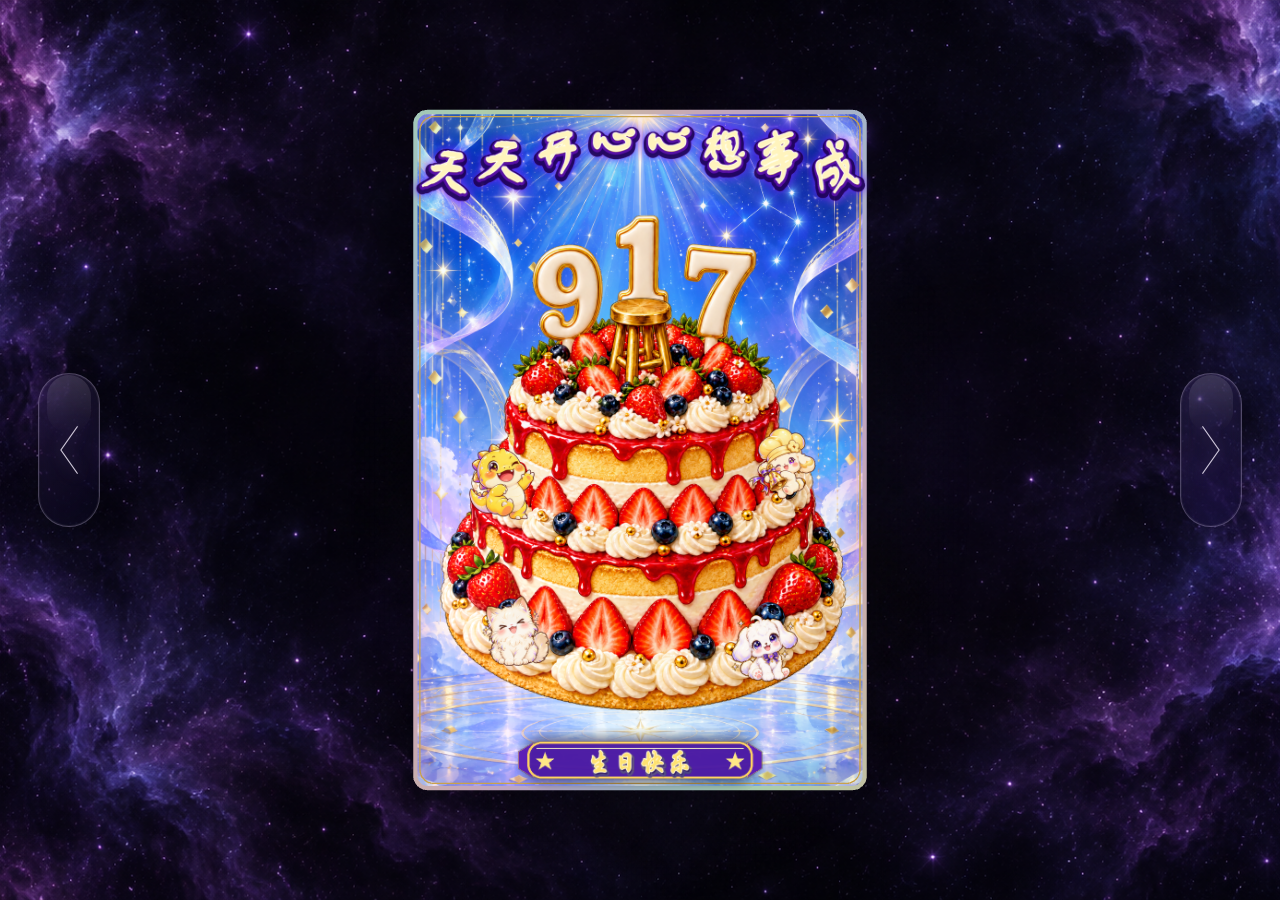
==== index.html @ 9ed9554c "feat: publish HuCici integrated card gallery" ====
<!doctype html>
<html lang="zh-CN">
  <head>
    <meta charset="utf-8" />
    <meta name="viewport" content="width=device-width, initial-scale=1" />
    <meta name="theme-color" content="#080718" />
    <title>HuCici · HOLO CARD ARCHIVE</title>
    <script>
      if (window.location.protocol === 'file:') {
        const preview = new URL('http://127.0.0.1:4174/');
        preview.search = window.location.search;
        preview.hash = window.location.hash;
        window.location.replace(preview.href);
      }
    </script>
    <link rel="stylesheet" href="./style.css?rev=20260917-glass-navigation" />
  </head>
  <body>
    <header class="archive-header">
      <p class="archive-kicker">HOLO CARD ARCHIVE</p>
      <div class="archive-heading">
        <h1 id="card-name">载入卡片中</h1>
        <p id="card-position" aria-live="polite">01 / 10</p>
      </div>
    </header>
    <main class="archive-main">
      <section class="viewer" aria-label="闪卡浏览器">
        <button class="navigation navigation-previous" id="previous" type="button" aria-label="上一张卡片">
          <span class="navigation-arrow" aria-hidden="true">
            <svg viewBox="0 0 36 64" focusable="false"><path d="M27 5 8 32l19 27" /></svg>
          </span>
          <span class="navigation-label">上一张</span>
        </button>
        <div class="frame-wrap">
          <div class="frame-loading" id="frame-loading" role="status">
            <div class="loading-panel">
              <span class="loading-sigil" aria-hidden="true">✦</span>
              <span class="loading-title">正在读取卡片资源</span>
              <div class="loading-progress" id="loading-progress" role="progressbar" aria-label="卡片加载进度" aria-valuemin="0" aria-valuemax="100" aria-valuenow="0">
                <span class="loading-progress-fill" id="loading-progress-fill"></span>
              </div>
              <div class="loading-details">
                <small id="loading-stage">PREPARING ARCHIVE</small>
                <output id="loading-value">0%</output>
              </div>
            </div>
          </div>
          <div class="frame-stack" id="frame-stack"></div>
        </div>
        <button class="navigation navigation-next" id="next" type="button" aria-label="下一张卡片">
          <span class="navigation-label">下一张</span>
          <span class="navigation-arrow" aria-hidden="true">
            <svg viewBox="0 0 36 64" focusable="false"><path d="m9 5 19 27L9 59" /></svg>
          </span>
        </button>
      </section>
    </main>
    <footer class="archive-footer">
      <p>保留卡片拖动、倾斜与翻面交互</p>
      <p class="mobile-hint">使用两侧箭头切换卡片</p>
    </footer>
    <script src="./app.js?rev=20260917-frame-cache"></script>
  </body>
</html>
---- style.css ----
:root {
  color: #f3edff;
  background: #080718;
  font-family: "Microsoft YaHei", "Noto Sans SC", system-ui, sans-serif;
}

* { box-sizing: border-box; }

html, body { height: 100%; margin: 0; }

body {
  min-height: 100%;
  overflow: hidden;
  background: #080718 url("./assets/violet-starfield.png") center / cover no-repeat;
}

button { font: inherit; }

.archive-header {
  position: fixed;
  z-index: 4;
  top: 10px;
  left: 50%;
  transform: translateX(-50%);
  display: flex;
  align-items: center;
  gap: 12px;
  width: max-content;
  max-width: calc(100vw - 116px);
  padding: 7px 12px;
  border: 1px solid rgb(214 212 203 / 88%);
  border-radius: 999px;
  background: rgb(250 249 245 / 82%);
  box-shadow: 0 3px 16px rgb(32 31 25 / 9%);
  backdrop-filter: blur(10px);
  pointer-events: none;
  display: none;
}

.archive-kicker, .archive-heading p, .archive-footer p { margin: 0; }

.archive-kicker {
  font-size: 11px;
  font-weight: 700;
  letter-spacing: .16em;
  color: #74736d;
}

.archive-heading { display: flex; align-items: baseline; gap: 16px; }

.archive-heading h1 {
  max-width: min(62vw, 560px);
  margin: 0;
  overflow: hidden;
  color: #161615;
  font-size: 14px;
  font-weight: 650;
  line-height: 1.2;
  text-overflow: ellipsis;
  white-space: nowrap;
}

.archive-heading p { color: #74736d; font-size: 12px; letter-spacing: .08em; white-space: nowrap; }

.archive-main { height: 100dvh; }

.viewer {
  position: relative;
  height: 100%;
  isolation: isolate;
}

.viewer::after { display: none; }

.frame-wrap {
  position: relative;
  min-width: 0;
  width: 100%;
  height: 100%;
  overflow: hidden;
  border: 0;
  border-radius: 0;
  background: #080718 url("./assets/violet-starfield.png") center / cover no-repeat;
  box-shadow: none;
}

.frame-stack { position: absolute; inset: 0; z-index: 1; }
.card-frame {
  position: absolute;
  inset: 0;
  width: 100%;
  height: 100%;
  border: 0;
  background: transparent;
  opacity: 0;
  pointer-events: none;
  transition: opacity 180ms ease;
}
.card-frame.is-ready.is-active { opacity: 1; pointer-events: auto; }

.frame-loading {
  position: absolute;
  inset: 0;
  z-index: 2;
  display: grid;
  place-items: center;
  align-content: center;
  color: #dac8ff;
  font-family: "Palatino Linotype", "Songti SC", "STSong", serif;
  background: rgb(8 7 24 / 92%) url("./assets/violet-starfield.png") center / cover no-repeat;
  transition: opacity 260ms ease;
}

.frame-loading.is-hidden { opacity: 0; pointer-events: none; }

.loading-panel {
  display: grid;
  grid-template-columns: 1fr auto;
  align-items: center;
  width: min(360px, calc(100vw - 72px));
  padding: 22px 24px 20px;
  border: 1px solid rgb(226 212 255 / 30%);
  border-radius: 22px;
  background: linear-gradient(145deg, rgb(36 25 68 / 58%), rgb(9 8 30 / 38%));
  box-shadow: 0 24px 80px rgb(0 0 0 / 34%), 0 0 0 1px rgb(255 255 255 / 6%) inset;
  backdrop-filter: blur(24px) saturate(145%);
  -webkit-backdrop-filter: blur(24px) saturate(145%);
}

.loading-sigil {
  grid-column: 1 / -1;
  margin-bottom: 14px;
  color: #b98cff;
  font-family: Georgia, serif;
  font-size: 24px;
  line-height: 1;
  text-align: center;
  text-shadow: 0 0 20px rgb(185 140 255 / 92%);
}

.loading-title {
  grid-column: 1 / -1;
  margin-bottom: 18px;
  color: #f5efff;
  font-size: 13px;
  font-weight: 600;
  letter-spacing: .14em;
  text-align: center;
}

.loading-progress {
  position: relative;
  grid-column: 1 / -1;
  height: 5px;
  overflow: hidden;
  border-radius: 999px;
  background: rgb(255 255 255 / 13%);
  box-shadow: 0 0 0 1px rgb(255 255 255 / 6%) inset;
}

.loading-progress-fill {
  display: block;
  width: 0%;
  height: 100%;
  border-radius: inherit;
  background: linear-gradient(90deg, #8663ec, #d7b8ff 55%, #f4ecff);
  box-shadow: 0 0 16px rgb(197 157 255 / 80%);
  transition: width 180ms ease-out;
}

.loading-details {
  grid-column: 1 / -1;
  display: flex;
  align-items: baseline;
  justify-content: space-between;
  gap: 18px;
  margin-top: 12px;
}

.loading-details small {
  color: rgb(211 187 255 / 70%);
  font-family: Georgia, serif;
  font-size: 9px;
  font-weight: 500;
  letter-spacing: .22em;
}

.loading-details output {
  min-width: 42px;
  color: #f7f1ff;
  font: 500 12px/1 Georgia, serif;
  letter-spacing: .08em;
  text-align: right;
}

.navigation {
  position: fixed;
  z-index: 5;
  top: 50%;
  display: inline-flex;
  align-items: center;
  justify-content: center;
  width: 62px;
  min-width: 62px;
  height: 154px;
  padding: 0;
  border: 1px solid rgb(239 228 255 / 32%);
  border-radius: 31px;
  color: #f6efff;
  background: linear-gradient(145deg, rgb(132 104 180 / 18%), rgb(12 10 36 / 28%));
  box-shadow: 0 0 0 1px rgb(255 255 255 / 7%) inset, 0 16px 44px rgb(0 0 0 / 26%);
  backdrop-filter: blur(24px) saturate(150%);
  -webkit-backdrop-filter: blur(24px) saturate(150%);
  cursor: pointer;
  touch-action: manipulation;
  opacity: .82;
  transform: translateY(-50%);
  transition: opacity 180ms ease, transform 180ms ease, border-color 180ms ease, background 180ms ease, box-shadow 180ms ease;
}

.navigation-previous { left: clamp(14px, 3vw, 48px); }
.navigation-next { right: clamp(14px, 3vw, 48px); }

.navigation::before {
  position: absolute;
  inset: 1px 8px auto;
  height: 38%;
  border-radius: inherit;
  background: linear-gradient(180deg, rgb(255 255 255 / 16%), transparent);
  content: "";
  pointer-events: none;
}
.navigation:hover { border-color: rgb(243 232 255 / 65%); background: linear-gradient(145deg, rgb(150 113 205 / 28%), rgb(20 14 54 / 42%)); box-shadow: 0 0 0 1px rgb(255 255 255 / 12%) inset, 0 0 34px rgb(166 103 255 / 34%), 0 18px 48px rgb(0 0 0 / 34%); opacity: 1; }
.navigation-previous:hover { transform: translate(-3px, -50%); }
.navigation-next:hover { transform: translate(3px, -50%); }
.navigation:active { transform: translateY(-50%) scale(.95); }
.navigation:disabled { cursor: default; opacity: .42; }
.navigation-arrow {
  position: relative;
  z-index: 1;
  display: grid;
  place-items: center;
}
.navigation-arrow svg { width: 31px; height: 58px; overflow: visible; }
.navigation-arrow path {
  fill: none;
  stroke: currentColor;
  stroke-width: 1.45;
  stroke-linecap: round;
  stroke-linejoin: round;
  filter: drop-shadow(0 0 8px rgb(224 204 255 / 52%));
}
.navigation-label { display: none; }

.archive-footer {
  position: fixed;
  z-index: 4;
  right: 12px;
  bottom: 10px;
  display: none;
  padding: 7px 10px;
  border: 1px solid rgb(214 212 203 / 88%);
  border-radius: 999px;
  background: rgb(250 249 245 / 82%);
  box-shadow: 0 3px 16px rgb(32 31 25 / 9%);
  backdrop-filter: blur(10px);
  color: #74736d;
  font-size: 12px;
  pointer-events: none;
  display: none;
}

.mobile-hint { display: none; }

@media (max-width: 680px) {
  .archive-header { top: 8px; max-width: calc(100vw - 108px); padding: 6px 10px; }
  .archive-kicker { display: none; }
  .archive-heading { gap: 9px; }
  .archive-heading h1 { max-width: calc(100vw - 165px); font-size: 13px; }
  .navigation {
    width: 46px;
    min-width: 46px;
    height: 120px;
    border-radius: 23px;
    opacity: .86;
  }
  .navigation-previous { left: max(7px, env(safe-area-inset-left)); }
  .navigation-next { right: max(7px, env(safe-area-inset-right)); }
  .navigation-arrow svg { width: 25px; height: 48px; }
  .loading-panel { width: min(320px, calc(100vw - 48px)); padding: 20px; border-radius: 19px; }
  .archive-footer { display: none; font-size: 11px; }
  .archive-footer > :first-child { display: none; }
  .mobile-hint { display: block; text-align: right; }
}
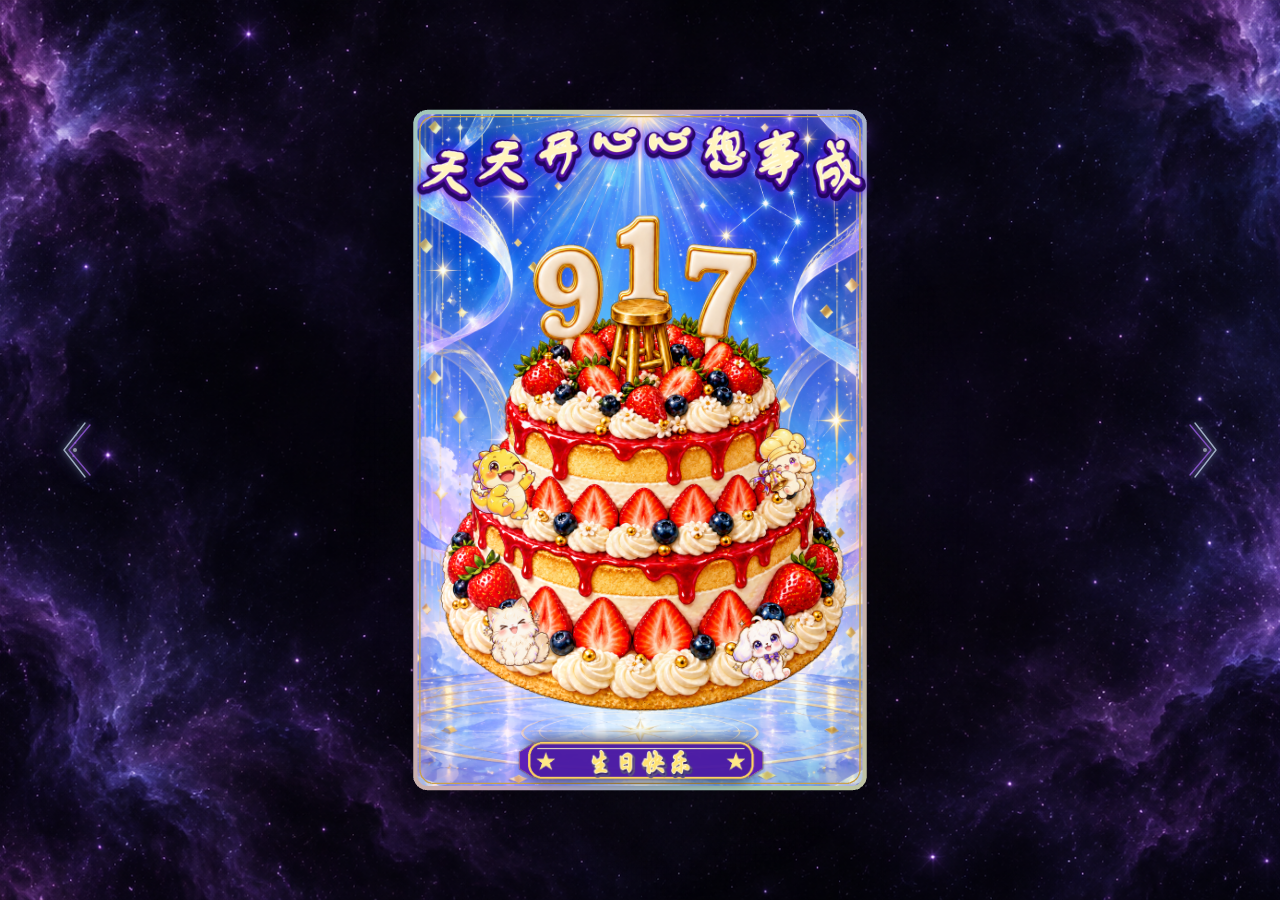
==== commit adeeed6e: "feat: refine gallery navigation arrows" ====
--- a/index.html
+++ b/index.html
@@ -13,7 +13,7 @@
         window.location.replace(preview.href);
       }
     </script>
-    <link rel="stylesheet" href="./style.css?rev=20260917-glass-navigation" />
+    <link rel="stylesheet" href="./style.css?rev=20260917-dual-filament" />
   </head>
   <body>
     <header class="archive-header">
@@ -27,7 +27,10 @@
       <section class="viewer" aria-label="闪卡浏览器">
         <button class="navigation navigation-previous" id="previous" type="button" aria-label="上一张卡片">
           <span class="navigation-arrow" aria-hidden="true">
-            <svg viewBox="0 0 36 64" focusable="false"><path d="M27 5 8 32l19 27" /></svg>
+            <svg viewBox="0 0 36 64" focusable="false">
+              <path class="navigation-stroke navigation-stroke-cyan" d="M28 5 7 32l21 27" />
+              <path class="navigation-stroke navigation-stroke-violet" d="M33 7 12 32l21 25" />
+            </svg>
           </span>
           <span class="navigation-label">上一张</span>
         </button>
@@ -50,7 +53,10 @@
         <button class="navigation navigation-next" id="next" type="button" aria-label="下一张卡片">
           <span class="navigation-label">下一张</span>
           <span class="navigation-arrow" aria-hidden="true">
-            <svg viewBox="0 0 36 64" focusable="false"><path d="m9 5 19 27L9 59" /></svg>
+            <svg viewBox="0 0 36 64" focusable="false">
+              <path class="navigation-stroke navigation-stroke-cyan" d="m8 5 21 27L8 59" />
+              <path class="navigation-stroke navigation-stroke-violet" d="m3 7 21 25L3 57" />
+            </svg>
           </span>
         </button>
       </section>
--- a/style.css
+++ b/style.css
@@ -200,22 +200,21 @@
   display: inline-flex;
   align-items: center;
   justify-content: center;
-  width: 62px;
-  min-width: 62px;
-  height: 154px;
+  width: 74px;
+  min-width: 74px;
+  height: 168px;
   padding: 0;
-  border: 1px solid rgb(239 228 255 / 32%);
-  border-radius: 31px;
+  border: 0;
+  border-radius: 0;
   color: #f6efff;
-  background: linear-gradient(145deg, rgb(132 104 180 / 18%), rgb(12 10 36 / 28%));
-  box-shadow: 0 0 0 1px rgb(255 255 255 / 7%) inset, 0 16px 44px rgb(0 0 0 / 26%);
-  backdrop-filter: blur(24px) saturate(150%);
-  -webkit-backdrop-filter: blur(24px) saturate(150%);
+  background: transparent;
+  box-shadow: none;
   cursor: pointer;
   touch-action: manipulation;
-  opacity: .82;
+  -webkit-tap-highlight-color: transparent;
+  opacity: .78;
   transform: translateY(-50%);
-  transition: opacity 180ms ease, transform 180ms ease, border-color 180ms ease, background 180ms ease, box-shadow 180ms ease;
+  transition: opacity 180ms ease, transform 180ms ease;
 }
 
 .navigation-previous { left: clamp(14px, 3vw, 48px); }
@@ -223,32 +222,64 @@
 
 .navigation::before {
   position: absolute;
-  inset: 1px 8px auto;
-  height: 38%;
-  border-radius: inherit;
-  background: linear-gradient(180deg, rgb(255 255 255 / 16%), transparent);
+  inset: 22px 11px;
+  background: radial-gradient(circle, rgb(183 136 255 / 14%), transparent 62%);
+  filter: blur(13px);
+  opacity: .48;
   content: "";
   pointer-events: none;
 }
-.navigation:hover { border-color: rgb(243 232 255 / 65%); background: linear-gradient(145deg, rgb(150 113 205 / 28%), rgb(20 14 54 / 42%)); box-shadow: 0 0 0 1px rgb(255 255 255 / 12%) inset, 0 0 34px rgb(166 103 255 / 34%), 0 18px 48px rgb(0 0 0 / 34%); opacity: 1; }
+.navigation:hover { opacity: 1; }
 .navigation-previous:hover { transform: translate(-3px, -50%); }
 .navigation-next:hover { transform: translate(3px, -50%); }
 .navigation:active { transform: translateY(-50%) scale(.95); }
-.navigation:disabled { cursor: default; opacity: .42; }
+.navigation:focus-visible {
+  outline: 1px solid rgb(205 179 255 / 68%);
+  outline-offset: -9px;
+}
+.navigation:disabled { cursor: default; opacity: .34; }
 .navigation-arrow {
   position: relative;
   z-index: 1;
   display: grid;
   place-items: center;
-}
-.navigation-arrow svg { width: 31px; height: 58px; overflow: visible; }
-.navigation-arrow path {
+  width: 42px;
+  height: 76px;
+}
+.navigation-arrow::after {
+  position: absolute;
+  width: 4px;
+  height: 4px;
+  border-radius: 50%;
+  background: #eaf7ff;
+  box-shadow: 0 0 8px #dff6ff, 0 0 18px rgb(168 105 255 / 82%);
+  content: "";
+  opacity: .72;
+}
+.navigation-arrow svg { width: 36px; height: 64px; overflow: visible; }
+.navigation-stroke {
   fill: none;
-  stroke: currentColor;
-  stroke-width: 1.45;
+  stroke-width: 1.35;
   stroke-linecap: round;
   stroke-linejoin: round;
-  filter: drop-shadow(0 0 8px rgb(224 204 255 / 52%));
+  vector-effect: non-scaling-stroke;
+  transition: filter 180ms ease, stroke 180ms ease;
+}
+.navigation-stroke-cyan {
+  stroke: rgb(217 246 255 / 94%);
+  filter: drop-shadow(0 0 3px rgb(174 231 255 / 72%)) drop-shadow(0 0 9px rgb(142 199 255 / 35%));
+}
+.navigation-stroke-violet {
+  stroke: rgb(173 104 255 / 92%);
+  filter: drop-shadow(0 0 3px rgb(194 133 255 / 72%)) drop-shadow(0 0 10px rgb(128 72 255 / 42%));
+}
+.navigation:hover .navigation-stroke-cyan {
+  stroke: #f2fcff;
+  filter: drop-shadow(0 0 5px rgb(190 240 255 / 95%)) drop-shadow(0 0 14px rgb(128 200 255 / 58%));
+}
+.navigation:hover .navigation-stroke-violet {
+  stroke: #c98fff;
+  filter: drop-shadow(0 0 5px rgb(214 159 255 / 95%)) drop-shadow(0 0 15px rgb(141 77 255 / 64%));
 }
 .navigation-label { display: none; }
 
@@ -278,15 +309,15 @@
   .archive-heading { gap: 9px; }
   .archive-heading h1 { max-width: calc(100vw - 165px); font-size: 13px; }
   .navigation {
-    width: 46px;
-    min-width: 46px;
-    height: 120px;
-    border-radius: 23px;
-    opacity: .86;
+    width: 54px;
+    min-width: 54px;
+    height: 132px;
+    opacity: .9;
   }
-  .navigation-previous { left: max(7px, env(safe-area-inset-left)); }
-  .navigation-next { right: max(7px, env(safe-area-inset-right)); }
-  .navigation-arrow svg { width: 25px; height: 48px; }
+  .navigation-previous { left: max(2px, env(safe-area-inset-left)); }
+  .navigation-next { right: max(2px, env(safe-area-inset-right)); }
+  .navigation-arrow { width: 34px; height: 66px; }
+  .navigation-arrow svg { width: 30px; height: 54px; }
   .loading-panel { width: min(320px, calc(100vw - 48px)); padding: 20px; border-radius: 19px; }
   .archive-footer { display: none; font-size: 11px; }
   .archive-footer > :first-child { display: none; }
